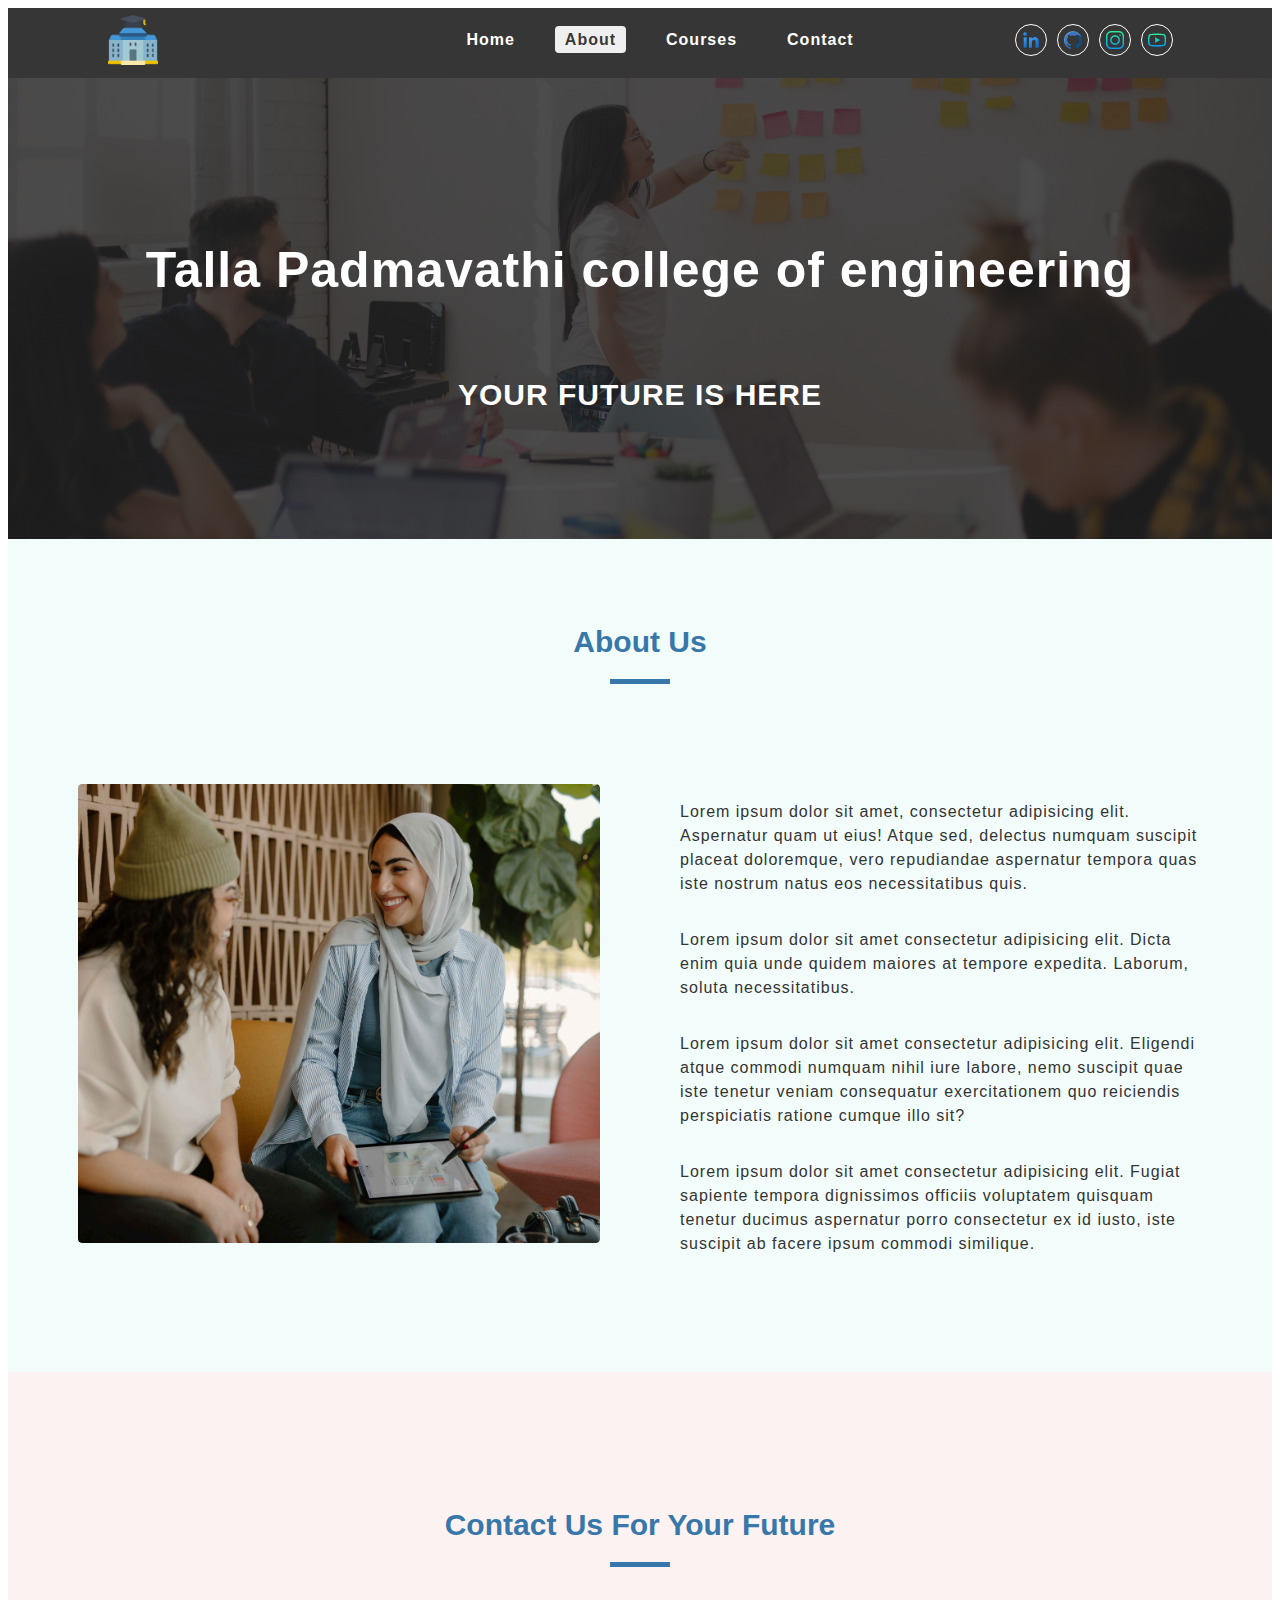
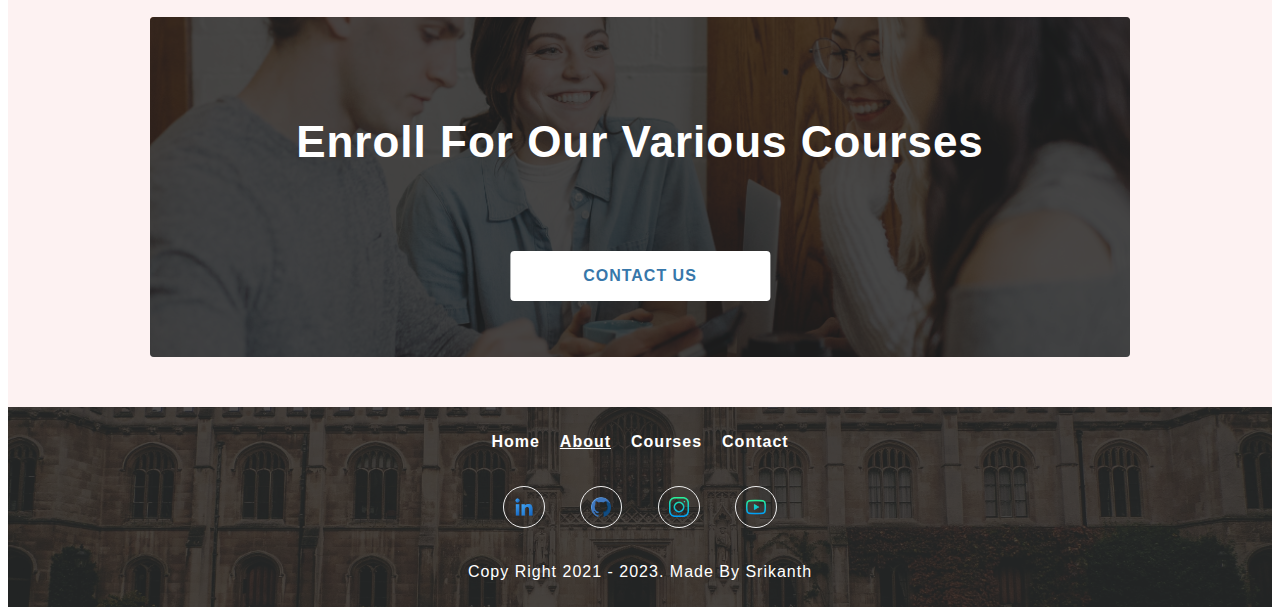
==== about.html @ 53d4a9d7 "first commit" ====
<!DOCTYPE html>
<html lang="en">

<head>
    <meta charset="UTF-8">

    <meta http-equiv="X-UA-Compatible" content="IE=edge">
    <meta name="viewport" content="width=device-width, initial-scale=1.0">
    <link rel="shortcut icon" href="./assets/courses.jpg" type="image/x-icon">
    <link rel="stylesheet" href="./css/style.css">
    <link rel="stylesheet" href="./css/nav.css">
    <link rel="stylesheet" href="./css/common.css">
    <link rel="stylesheet" href="./css/sidebar.css">
    <link rel="stylesheet" href="./css/footer.css">
    <link rel="stylesheet" href="./css/single-featured.css">
    <title>College-Sample-about</title>

</head>

<body>
    <!-- nav section start -->
    <nav class="nav-container">
        <div class="nav-center wrapper">
            <div class="logo-section">
                <a href="./">
                    <img src="./icons/school.png" alt="UniversityLogo" class="logo">
                </a>
            </div>
            <div class="hamburger">
                <img src="./icons/menu.png" alt="sidebar">
            </div>
            <div class="nav-links-main">
                <ul class="nav-links">
                    <li><a href="./" class="nav-link">Home</a></li>
                    <li><a href="./about.html" class="nav-link active">About</a></li>
                    <li><a href="./courses.html" class="nav-link">Courses</a></li>
                    <li><a href="./contact.html" class="nav-link">Contact</a></li>
                </ul>
            </div>
            <div class="nav-social-links-main">
                <ul class="nav-social-links">
                    <li class="nav-social-link">
                        <a href="#">
                            <img src="./icons/linkedin.png" alt="linkedin">
                        </a>
                    </li>
                    <li class="nav-social-link">
                        <a href="#">
                            <img src="./icons/github.png" alt="github">
                        </a>
                    </li>
                    <li class="nav-social-link">
                        <a href="#">
                            <img src="./icons/instagram.png" alt="instagram">
                        </a>
                    </li>
                    <li class="nav-social-link">
                        <a href="#">
                            <img src="./icons/youtube.png" alt="youtube">
                        </a>
                    </li>
                </ul>
            </div>
        </div>
    </nav>
    <!-- nav section  end -->

    <!-- side bar section start -->
    <aside class="sidebar-container">
        <div class="sidebar-center wrapper">
            <div class="side-header">
                <div class="logo-section">
                    <a href="/"><img src="./icons/school.png" alt="sidebar logo"></a>
                </div>
                <div class="close-button">
                    <a href="./"><img src="./icons/cross.png" alt="close button"></a>
                </div>
            </div>
            <div class="sidebar-content paddingTopMobile-fifty">
                <div class="sidebar-links-main">
                    <ul class="sidebar-links">
                        <li><a href="./" class="sidebar-link">Home</a></li>
                        <li><a href="./about.html" class="sidebar-link about">About</a></li>
                        <li><a href="./courses.html" class="sidebar-link">Cources</a></li>
                        <li><a href="./contact.html" class="sidebar-link">Contact</a></li>
                    </ul>
                </div>
            </div>
        </div>
    </aside>
    <!-- side bar section end -->

    <!-- hero-page-section start -->
    <div class="page-hero-container">
        <div class="page-hero">
            <div class="hero-img-component">
                <div class="img-container">
                    <img src="./assets/about.jpg" alt="About section image">
                </div>
            </div>
            <div class="hero-box paddingTopMobile-ten paddingBottomMobile-thirthy">
                <div class="hero-content text-center wrapper">
                    <h1 class="heading">
                        Talla Padmavathi college of engineering
                    </h1>
                    <div class="small-heading">Your future is here</div>
                </div>
            </div>
        </div>
    </div>
    <!-- hero-page-section end -->

    <!-- about section start -->
    <div class="single-featured-container light-blue-background">
        <div class="about-center 
                    wrapper
                    row-reverse
                    paddingBottomMobile-thirthy
                    paddingBottomDesktop-fifty">
            <div class="section-title
                        paddingTopDesktop-fifty
                        paddingTopMobile-fifty
                        paddingBottomDesktop-fifty
                        paddingBottomMobile-thirthy">
                <h3 class="title">About us</h3>
                <div class="underline"></div>
            </div>
            <div class="single-featured
                        paddingTopDesktop-fifty
                        paddingTopMobile-fifty
                        paddingBottomDesktop-fifty
                        paddingBottomMobile-fifty">
                <div class="image-component single-featured-image">
                    <img src="./assets/about (2).jpg" alt="single-featured-image">
                </div>
                <div class="single-featured-text-component">
                    <div class="about-center">
                        <div class="about-info">
                            <p>Lorem ipsum dolor sit amet, consectetur adipisicing elit. Aspernatur quam ut eius! Atque sed, delectus numquam suscipit placeat doloremque, vero repudiandae aspernatur tempora quas iste nostrum natus eos necessitatibus quis.</p>
                            <p>Lorem ipsum dolor sit amet consectetur adipisicing elit. Dicta enim quia unde quidem maiores at tempore expedita. Laborum, soluta necessitatibus.</p>
                            <p>Lorem ipsum dolor sit amet consectetur adipisicing elit. Eligendi atque commodi numquam nihil iure labore, nemo suscipit quae iste tenetur veniam consequatur exercitationem quo reiciendis perspiciatis ratione cumque illo sit?</p>
                            <p>Lorem ipsum dolor sit amet consectetur adipisicing elit. Fugiat sapiente tempora dignissimos officiis voluptatem quisquam tenetur ducimus aspernatur porro consectetur ex id iusto, iste suscipit ab facere ipsum commodi similique.</p>
                        </div>
                    </div>
                </div>
            </div>
        </div>
    </div>
    <!-- about section end -->

    <!-- contact pramotion start -->
    <div class="contact-promotion-container light-pink-background">
        <div class="contact-promotion-center 
                    wrapper
                    paddingBottomMobile-fifty
                    paddingBottomDesktop-fifty">
            <div class="section-title 
                        paddingTopMobile-fifty 
                        paddingTopDesktop-hundred
                        paddingBottomMobile-fifty
                        paddingBottomDesktop-fifty
                        ">
                <h3 class="title">Contact us for your future</h3>
                <div class="underline"></div>
            </div>
            <section class="contact-promotion">
                <div class="contact-promo-img">
                    <img src="./assets/contact.jpg" alt="contact-promo-img">
                </div>
                <div class="contact-info-container text-center">
                    <h2 class="contact-heading">
                        Enroll for our various courses
                    </h2>
                    <a href="./contact.html" class="button-primary-light">Contact us</a>
                </div>
            </section>
        </div>
    </div>
    <!-- contact pramotion end -->

    <!-- footer section start -->
    <footer class="footer-container">
        <div class="footer-center wrapper">
            <div class="footer-links-main">
                <ul class="footer-links">
                    <li><a href="./" class="footer-link">Home</a></li>
                    <li><a href="./about.html" class="footer-link active">About</a></li>
                    <li><a href="./courses.html" class="footer-link">Courses</a></li>
                    <li><a href="./contact.html" class="footer-link">Contact</a></li>
                </ul>
            </div>
            <div class="footer-social-links-main">
                <ul class="footer-social-links">
                    <li class="footer-social-link">
                        <a href="#">
                            <img src="./icons/linkedin.png" alt="linkedin">
                        </a>
                    </li>
                    <li class="footer-social-link">
                        <a href="#">
                            <img src="./icons/github.png" alt="github">
                        </a>
                    </li>
                    <li class="footer-social-link">
                        <a href="#">
                            <img src="./icons/instagram.png" alt="instagram">
                        </a>
                    </li>
                    <li class="footer-social-link">
                        <a href="#">
                            <img src="./icons/youtube.png" alt="youtube">
                        </a>
                    </li>
                </ul>
            </div>
            <div class="footer-copy-right">
                <p>Copy right 2021 - <span class="copy-right-date">2023.</span> made by Srikanth</p>
            </div>
        </div>
    </footer>
    <!-- footer section end -->
    <script src="./js/app.js"></script>

</body>

</html>
---- css/style.css ----
/* global variables */

:root {
    --clr-primary: #3777aa;
    --clr-primary-light: #2284d3;
    --clr-white: #FFFFFF;
    --clr-white-light: #efefef;
    --clr-shadow: #00000029;
    --clr-black: #333333;
    --clr-black-30: #2220204d;
    --clr-black-80: #222020cc;
    --clr-black-90: #212020e6;
    --clr-pink-light: #fdf2f2;
    --clr-blue-light: #f2fdfb;

    --font-family: Arial, Helvetica, sans-serif;
    --box-shadow-light: 0px 3px 7px var(--clr-shadow);
    --box-shadow-dark: 0px 3px 7px var(--clr-black-30);
    --transition: all 0.3s linear;
    --radius: 4px;
}

/* global styles */

*::after,
::before {
    margin: 0px;
    padding: 0px;
    box-sizing: border-box;
}

*:focus {
    outline-width: 2px;
    outline-offset: 1px;
    outline-color: var(--clr-primary);
}

body {
    color: var(--clr-black);
    background: var(--clr-white);
    font-family: var(--font-family);
    line-height: 1.5;
}

ul {
    list-style-type: none;
}

a {
    text-decoration: none;
}

img {
    display: block;
}

/* global classes */

.wrapper {
    max-width: 1250px;
    margin-left: auto;
    margin-right: auto;
    padding-left: 20px;
    padding-right: 20px;
}

.text-container {
    max-width: 1000px;
    margin-left: auto;
    margin-right: auto;
}

.display-block {
    display: block !important;
}

.text-center {
    text-align: center;
}

.text-left {
    text-align: left;
}

.text-right {
    text-align: right;
}

@media screen and (min-width: 992px) {
    .full-width-desktop {
        width: 100%;
    }
}

@media screen and (max-width: 991px) {
    .full-width-mobile {
        width: 100%;
    }
}

.light-pink-background {
    background: var(--clr-pink-light);
}

.light-blue-background {
    background: var(--clr-blue-light);
}

.section-title .title {
    font-size: 30px;
    font-weight: bold;
    text-transform: capitalize;
    text-align: center;
    margin-bottom: 15px;
    color: var(--clr-primary);
}

.section-title .underline {
    width: 60px;
    height: 5px;
    background: var(--clr-primary);
    margin-left: auto;
    margin-right: auto;
}

.button-primary-light,
.button-primary-dark {
    font-weight: bold;
    text-transform: uppercase;
    border: none;
    cursor: pointer;
    height: 45px;
    transition: var(--transition);
    font-size: 16px;
    letter-spacing: 1px;
    padding-left: 20px;
    padding-right: 20px;
    width: 200px;
    display: inline-flex;
    justify-content: center;
    align-items: center;
    border-radius: var(--radius);
}

.button-primary-dark {
    background: var(--clr-primary);
    color: var(--clr-white);
}

.button-primary-light {
    background: var(--clr-white);
    color: var(--clr-primary);
}

.button-primary-dark:hover {
    background: var(--clr-primary-light);
}

.button-primary-light:hover {
    background: var(--clr-white-light);
}

.primary-input,
.primary-textarea {
    height: 45px;
    font-size: 16px;
    line-height: 25px;
    padding-left: 15px;
    padding-right: 15px;
    border: 1px solid var(--clr-shadow);
    border-radius: calc(var(--radius)-2px);
    letter-spacing: 1px;
    font-family: var(--font-family);
}

.primary-textarea {
    height: unset;
    padding-top: 15px;
    padding-bottom: 15px;
    resize: vertical;
}

.primary-input::placeholder,
.primary-textarea::placeholder {
    text-transform: capitalize;
}

@media screen and (min-width: 992px) {

    .button-primary-dark,
    .button-primary-light {
        height: 50px;
        min-width: 220px;
    }

    .primary-input {
        height: 50px;
    }
}
---- css/nav.css ----
/* nav bar css */

.nav-container {
    width: 100%;
    min-height: 50px;
    background: var(--clr-black-90);
}

.nav-container.sticky-nav {
    position: fixed;
    top: 0;
    left: 0;
    transition: var(--transition);
    z-index: 9;
}

.nav-center {
    min-height: 50px;
    display: grid;
    align-items: center;
    grid-template-columns: repeat(2, 1fr);
    column-gap: 2rem;
}

.nav-links-main {
    display: none;
}

.nav-social-links-main {
    display: none;
}

.nav-container .logo-section img {
    width: 30px;
}

.nav-container .hamburger img {
    width: 30px;
    margin-left: auto;
}

@media screen and (min-width:992px) {
    .nav-container {
        min-height: 70px;
    }

    .nav-container .logo-section img {
        padding-left: 5rem;
        width: 50px;
        cursor: pointer;
    }

    .nav-center {
        grid-template-columns: repeat(3, 1fr);
    }

    .nav-container .hamburger {
        display: none;
    }

    .nav-container .nav-links-main {
        display: flex;
    }

    .nav-container .nav-links {
        display: flex;
        column-gap: 30px;
    }

    .nav-container .nav-link {
        color: var(--clr-white);
        text-transform: capitalize;
        font-weight: bold;
        font-size: 16px;
        letter-spacing: 1px;
        padding: 5px 10px;
        border-radius: var(--radius);
        transition: var(--transition);
    }

    .nav-container .nav-link.active,
    .nav-container .nav-link:hover {
        color: var(--clr-black-90);
        background: var(--clr-white-light);
    }

    .nav-social-links-main .nav-social-links {
        display: flex;
        column-gap: 10px;
        justify-content: center;
        align-items: center;
    }

    .nav-container .nav-social-links-main {
        display: flex;
        justify-self: center;
    }

    .nav-social-links-main .nav-social-link {
        width: 30px;
        height: 30px;
        display: flex;
        justify-content: center;
        align-items: center;
        border: 1px solid var(--clr-white);
        border-radius: 50%;
    }

    .nav-container .nav-social-links img {
        width: 18px;
    }

    .nav-social-links-main .nav-social-link:hover {
        transition: var(--transition);
        transform: translateY(3px);
        background: var(--clr-white-light);
    }
}
---- css/common.css ----
/* featured courses */
.single-course{
    width: 100%;
    height: 100%;
    border-radius: var(--radius);
    background: var(--clr-white);
    box-shadow: var(--box-shadow-light);
    transition: var(--transition);
}
.single-course:hover {
    transform: translateY(-2px) scale(1.002);
    box-shadow: var(--box-shadow-dark);
    border-radius: var(--radius);
}
.single-course .image-container {
    aspect-ratio: 355/250;
    overflow: hidden;
}
.single-course .image-container img {
    width: 100%;
    height: 100%;
    object-fit: cover;
    border-radius: var(--radius);
    transition: var(--transition);
}
.single-course .course-title p {
    font-size: 22px;
    font-weight: bold;
    text-align: center;
    color: var(--clr-primary);
    text-transform: capitalize;
    padding-left: 10px;
    padding-right: 10px;
}
.single-course:hover img {
    transform: scale(1.05) rotateZ(2deg);
}
@media screen and ( min-width: 992px ) {
    .single-course .image-container {
        aspect-ratio: 396/300;
    }
    
}

/* layout styles */

.three-column-layout {
    display: grid;
    grid-template-columns: 1fr;
    gap: 30px;
}
@media screen and (min-width: 769px) {
    .three-column-layout{
        grid-template-columns: 1fr 1fr;
    }
}
@media screen and (min-width:992px) {
    .three-column-layout{
        grid-template-columns: repeat(3, 1fr);
    }
}

/* hero page container */
.page-hero-container {
    width: 100%;
}

.page-hero-container .hero-img-component {
    aspect-ratio: 375/220;
    overflow: hidden;
}

.page-hero-container .img-container,
.page-hero-container img {
    width: 100%;
    height: 100%;
    object-fit: cover;
}

.page-hero-container .hero-box {
    width: 100%;
    background: var(--clr-primary);
    min-height: 250px;
    display: flex;
    justify-content: center;
    align-items: center;
}

.page-hero-container .hero-content {
    display: flex;
    justify-content: center;
    align-items: center;
    row-gap: 30px;
    flex-direction: column;
}

.page-hero-container .heading {
    color: var(--clr-white);
    letter-spacing: 1px;
    font-size: 24px;
}

.page-hero-container .desc {
    color: var(--clr-white);
    letter-spacing: 1px;
    font-size: 16px;
    font-weight: bold;
}

.page-hero-container .small-heading {
    color: var(--clr-white);
    text-transform: uppercase;
    letter-spacing: 1px;
    font-weight: bold;
}

@media screen and (min-width: 992px) {
    .page-hero-container {
        position: relative;
    }

    .page-hero-container .hero-img-component {
        aspect-ratio: 1920/700;
        position: relative;
    }
    .hero-page.page-hero-container .hero-img-component{
        aspect-ratio: 1920/1000;
    }

    .page-hero-container .hero-img-component::before {
        position: absolute;
        content: "";
        top: 0;
        left: 0;
        width: 100%;
        height: 100%;
        background: var(--clr-black-80);
    }

    .page-hero-container .hero-box {
        position: absolute;
        top: 50%;
        left: 50%;
        transform: translate(-50%, -50%);
        background: transparent;
    }
    .page-hero-container .desc{
        max-width: 1000px;
    }
    .page-hero-container .heading{
        font-size: 50px;
    }
    .page-hero-container .small-heading{
        font-size: 30px;
    }
    .page-hero-container .home-button{
        animation: bounceAnimation 3s linear infinite alternate;
    }
}
@keyframes bounceAnimation {
    0%{
        transform: scale(0.9);
    }
    100%{
        transform: scale(1);
    }
}

/* contact promotion styles */

.contact-promotion{
    width: 80%;
    position: relative;
    margin-left: auto;
    margin-right: auto;
}
.contact-promotion .contact-promo-img{
    position: relative;
    aspect-ratio: 355/400;
    overflow: hidden;
    border-radius: var(--radius);
}
.contact-promotion .contact-promo-img::before {
    position: absolute;
    content: "";
    width: 100%;
    height: 100%;
    top: 0;
    left: 0;
    background: var(--clr-black-80);
}
.contact-promotion .contact-promo-img img {
    width: 100%;
    height: 100%;
    object-fit: cover;
}
.contact-promotion .contact-info-container {
    position: absolute;
    width: 100%;
    height: 100%;
    top: 50%;
    left: 50%;
    transform: translate(-50%, -50%);
    display: flex;
    flex-direction: column;
    row-gap: 40px;
    justify-content: center;
    align-items: center;
}
.contact-promotion .contact-info-container .contact-heading {
    color: var(--clr-white);
    font-size: 25px;
    letter-spacing: 1px;
    text-transform: capitalize;
}

@media screen and (min-width: 992px) {
    .contact-promotion .contact-promo-img {
        aspect-ratio: 1259/437;
    }
    .contact-promotion .contact-info-container .contact-heading{
        font-size: 44px;
    }
}

/* padding classes */

@media screen and (max-width:991px) {
    .paddingTopMobile-ten {
        padding-top: 10px !important;
    }

    .paddingTopMobile-twenty {
        padding-top: 20px !important;
    }

    .paddingTopMobile-thirthy {
        padding-top: 30px !important;
    }

    .paddingTopMobile-fourty {
        padding-top: 40px !important;
    }

    .paddingTopMobile-fifty {
        padding-top: 50px !important;
    }

    .paddingBottomMobile-ten {
        padding-bottom: 10px !important;
    }

    .paddingBottomMobile-twenty {
        padding-bottom: 20px !important;
    }

    .paddingBottomMobile-thirthy {
        padding-bottom: 30px !important;
    }

    .paddingBottomMobile-fourty {
        padding-bottom: 40px !important;
    }

    .paddingBottomMobile-fifty {
        padding-bottom: 50px !important;
    }
}

@media screen and (min-width: 992px) {
    .paddingTopDesktop-ten {
        padding-top: 10px !important;
    }

    .paddingTopDesktop-twenty {
        padding-top: 20px !important;
    }

    .paddingTopDesktop-thirty {
        padding-top: 30px !important;
    }

    .paddingTopDesktop-fourty {
        padding-top: 40px !important;
    }

    .paddingTopDesktop-fifty {
        padding-top: 50px !important;
    }

    .paddingTopDesktop-sixty {
        padding-top: 60px !important;
    }

    .paddingTopDesktop-seventy {
        padding-top: 70px !important;
    }

    .paddingTopDesktop-eighty {
        padding-top: 80px !important;
    }

    .paddingTopDesktop-ninty {
        padding-top: 90px !important;
    }

    .paddingTopDesktop-hundred {
        padding-top: 100px !important;
    }

    .paddingBottomDesktop-ten {
        padding-bottom: 10px !important;
    }

    .paddingBottomDesktop-twenty {
        padding-bottom: 20px !important;
    }

    .paddingBottomDesktop-thirty {
        padding-bottom: 30px !important;
    }

    .paddingBottomDesktop-fourty {
        padding-bottom: 40px !important;
    }

    .paddingBottomDesktop-fifty {
        padding-bottom: 50px !important;
    }

    .paddingBottomDesktop-sixty {
        padding-bottom: 60px !important;
    }

    .paddingBottomDesktop-seventy {
        padding-bottom: 70px !important;
    }

    .paddingBottomDesktop-eighty {
        padding-bottom: 80px !important;
    }

    .paddingBottomDesktop-ninty {
        padding-bottom: 90px !important;
    }

    .paddingBottomDesktop-hundred {
        padding-bottom: 100px !important;
    }
}
---- css/sidebar.css ----
/* sidebar styles */
.sidebar-container{
    width: 100%;
    height: 100vh;
    background: var(--clr-black);
    position: fixed;
    top: 0;
    left: -100%;
    transition: var(--transition);
    opacity: 0;
    z-index: 10;
}
.sidebar-container.show-sidebar{
    left: 0;
    opacity: 1;
}
.side-header img{
    width: 30px;
}
.sidebar-container .side-header{
    width: 100%;
    display: flex;
    justify-content: space-between;
    align-items: center;
    min-height: 50px;
}
.sidebar-container .sidebar-content{
    width: 100%;
    height: 100vh;
    display: flex;
    justify-content: center;
}
.sidebar-container .sidebar-links {
    display: flex;
    flex-direction: column;
    row-gap: 30px;
    align-items: center;
}
.sidebar-container .sidebar-links .sidebar-link{
    color: var(--clr-white);
    text-transform: capitalize;
    letter-spacing: 1px;
    padding: 5px 10px;
    border-radius: var(--radius);
    font-size: 16px;
    font-weight: bold;
}
.sidebar-container .sidebar-links .sidebar-link.active,
.sidebar-container .sidebar-links .sidebar-link:hover {
    color: var(--clr-black);
    background: var(--clr-white);

}
---- css/footer.css ----
/* footer styles */

.footer-container {
    width: 100%;
    min-height: 200px;
    position: relative;
    display: flex;
    justify-content: center;
    align-items: center;
    background: url('../assets/college.jpg');
    background-repeat: no-repeat;
    background-size: cover;
    background-position: center;
    z-index: 1;
}
.footer-container::before{
    content: "";
    width: 100%;
    height: 100%;
    position: absolute;
    top: 0;
    left: 0;
    background: var(--clr-black-80);
    z-index: -1;
}
.footer-center{
    display: flex;
    flex-direction: column;
}
.footer-container .footer-links{
    display: flex;
    justify-content: center;
    align-items: center;
    column-gap: 20px;
    padding: 0;
}
.footer-container .footer-link{
    color: var(--clr-white);
    font-size: 16px;
    font-weight: bold;
    letter-spacing: 1px;
}
.footer-container .footer-link.active, .footer-container .footer-link:hover{
    text-decoration: underline;
}
.footer-container .footer-social-links{
    display: flex;
    padding: 0;
    justify-content: space-evenly;
    align-items: center;
}
.footer-container .footer-social-link{
    width: 40px;
    height: 40px;
    display: flex;
    justify-content: center;
    align-items: center;
    border: 1px solid var(--clr-white-light);
    border-radius: 50%;
    transition: var(--transition);
}
.footer-container .footer-social-link img{
    width: 20px;
}
.footer-container .footer-social-link:hover{
    transform: translateY(3px);
    background: var(--clr-pink-light);
}
.footer-copy-right{
    font-size: 16px;
    color: var(--clr-white);
    letter-spacing: 1px;
    line-height: 24px;
    text-transform: capitalize;
    text-align: center;
}
---- css/single-featured.css ----
/* single featured styles */

.single-featured-container {
    width: 100%;
}
.single-featured-container .image-component {
    width: 100%;
    aspect-ratio: 355/300;
    overflow: hidden;
    border-radius: var(--radius);
}
.single-featured-container .image-component img {
    width: 100%;
    height: 100%;
    object-fit: cover;
    border-radius: var(--radius);
}
.single-featured-text-component .about-info{
    display: flex;
    flex-direction: column;
}
.single-featured-text-component .about-info p{
    font-size: 16px;
    letter-spacing: 1px;
}
.single-featured {
    display: flex;
    flex-direction: column;
    row-gap: 2rem;
}
.single-featured-text-component .contact-us-form {
    display: flex;
    flex-direction: column;
    row-gap: 30px;
}
.single-featured .contact-us-form .button {
    width: 100%;
}

@media screen and (min-width: 992px){
    .single-featured{
        display: grid;
        grid-template-columns: 1fr 1fr;
        justify-content: center;
        gap: 5rem;
        padding-left: 50px;
        padding-right: 50px;
    }
    .single-featured .contact-us-form .button {
        width: 40%;
    }
    .single-featured-container .single-featured-image {
        aspect-ratio: 625/550;
    }
}
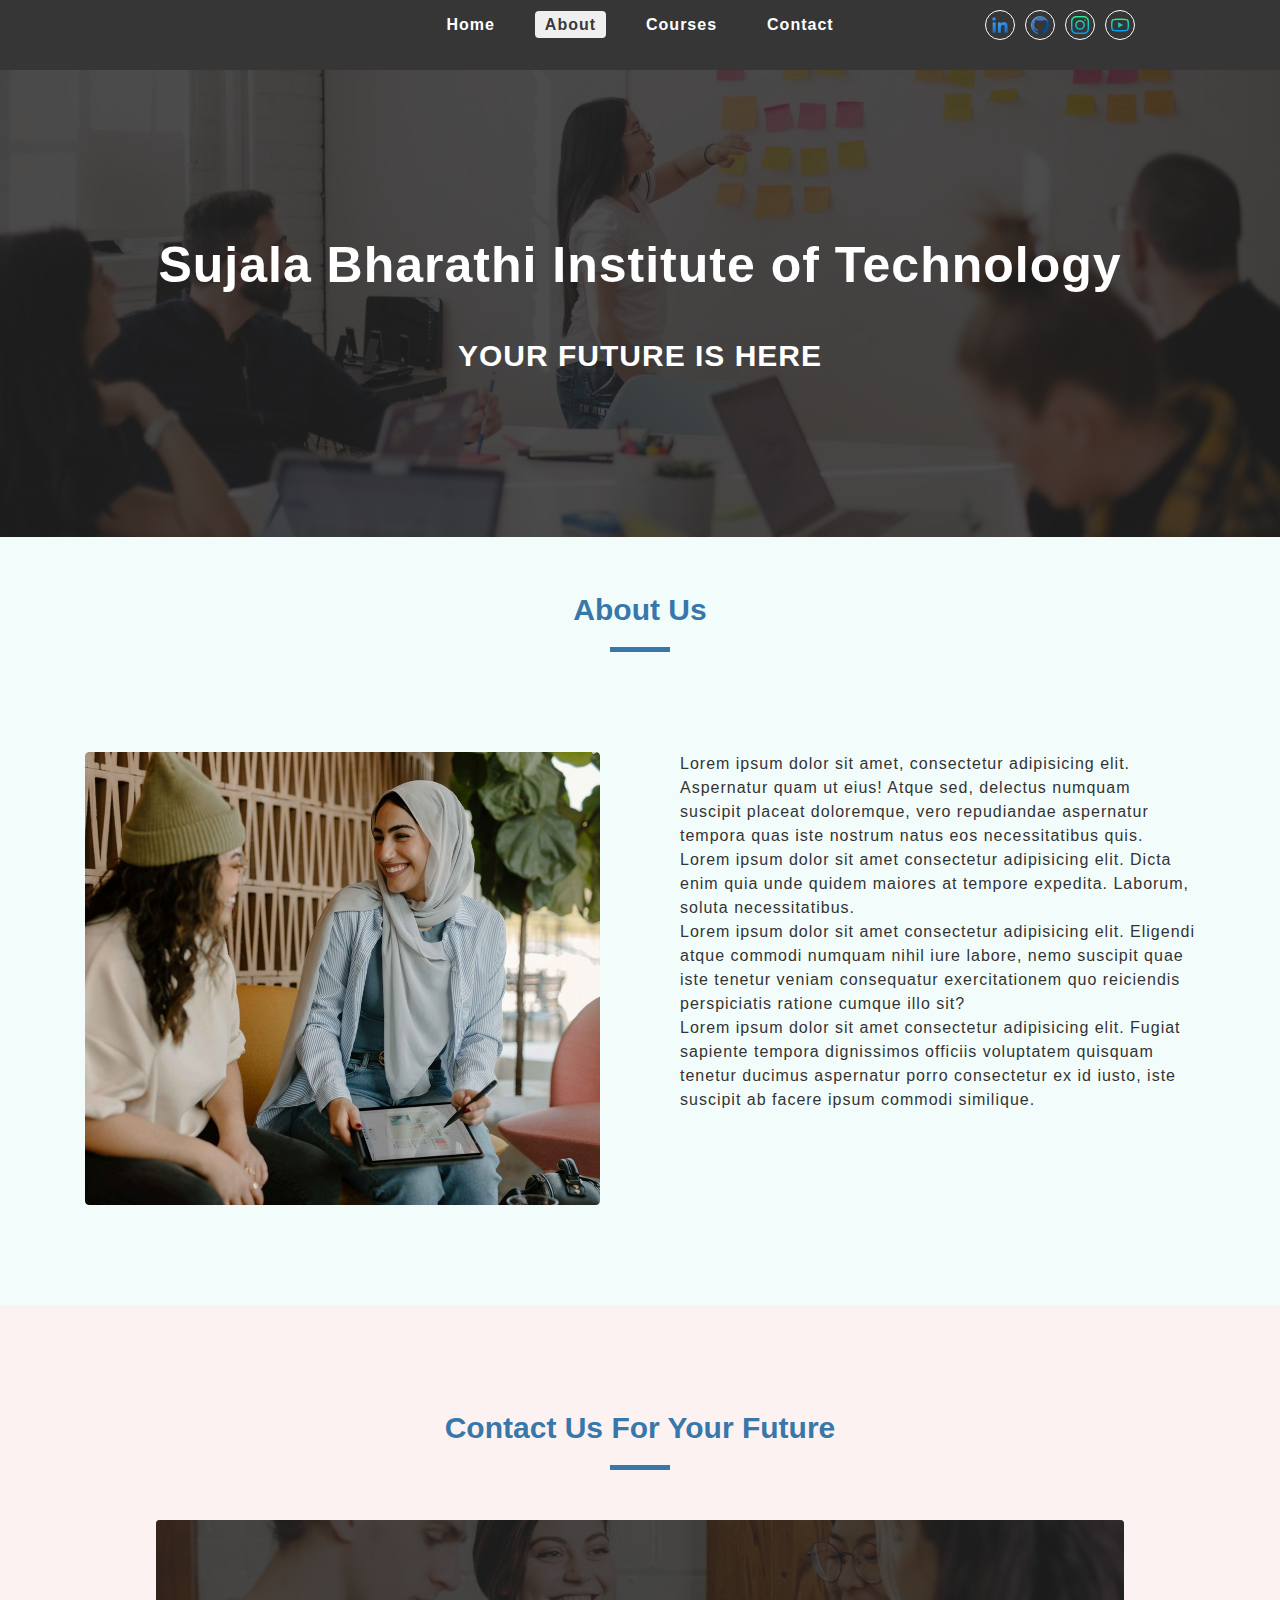
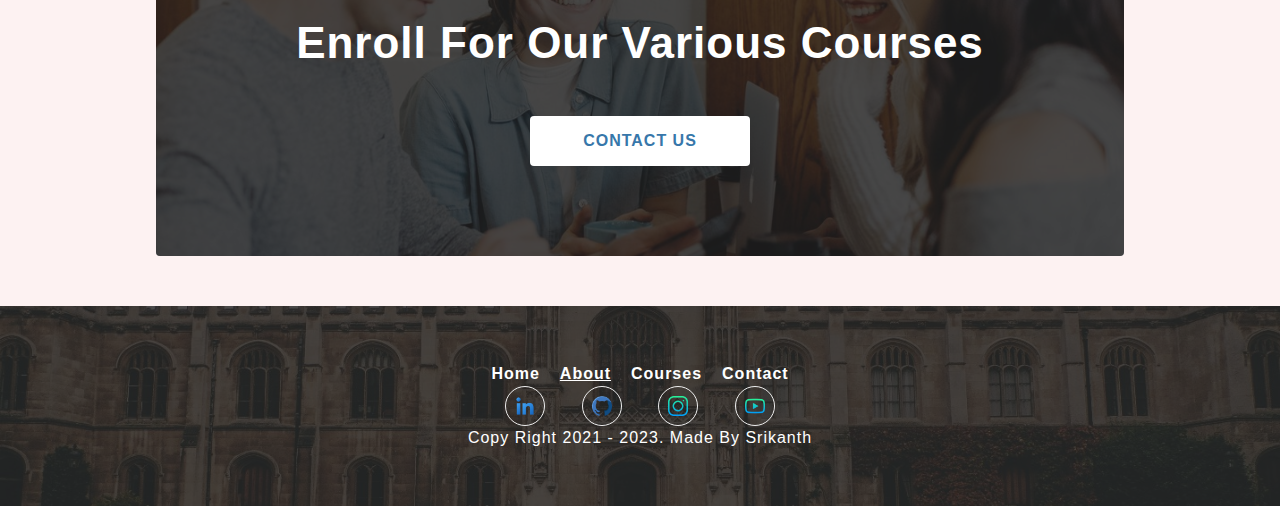
==== commit 23647d0c: "maijor changes in image section" ====
--- a/about.html
+++ b/about.html
@@ -101,7 +101,7 @@
             <div class="hero-box paddingTopMobile-ten paddingBottomMobile-thirthy">
                 <div class="hero-content text-center wrapper">
                     <h1 class="heading">
-                        Talla Padmavathi college of engineering
+                        Sujala Bharathi Institute of Technology
                     </h1>
                     <div class="small-heading">Your future is here</div>
                 </div>
--- a/css/style.css
+++ b/css/style.css
@@ -28,7 +28,11 @@
     padding: 0px;
     box-sizing: border-box;
 }
-
+*{
+    margin: 0;
+    padding: 0;
+    box-sizing: border-box;
+}
 *:focus {
     outline-width: 2px;
     outline-offset: 1px;
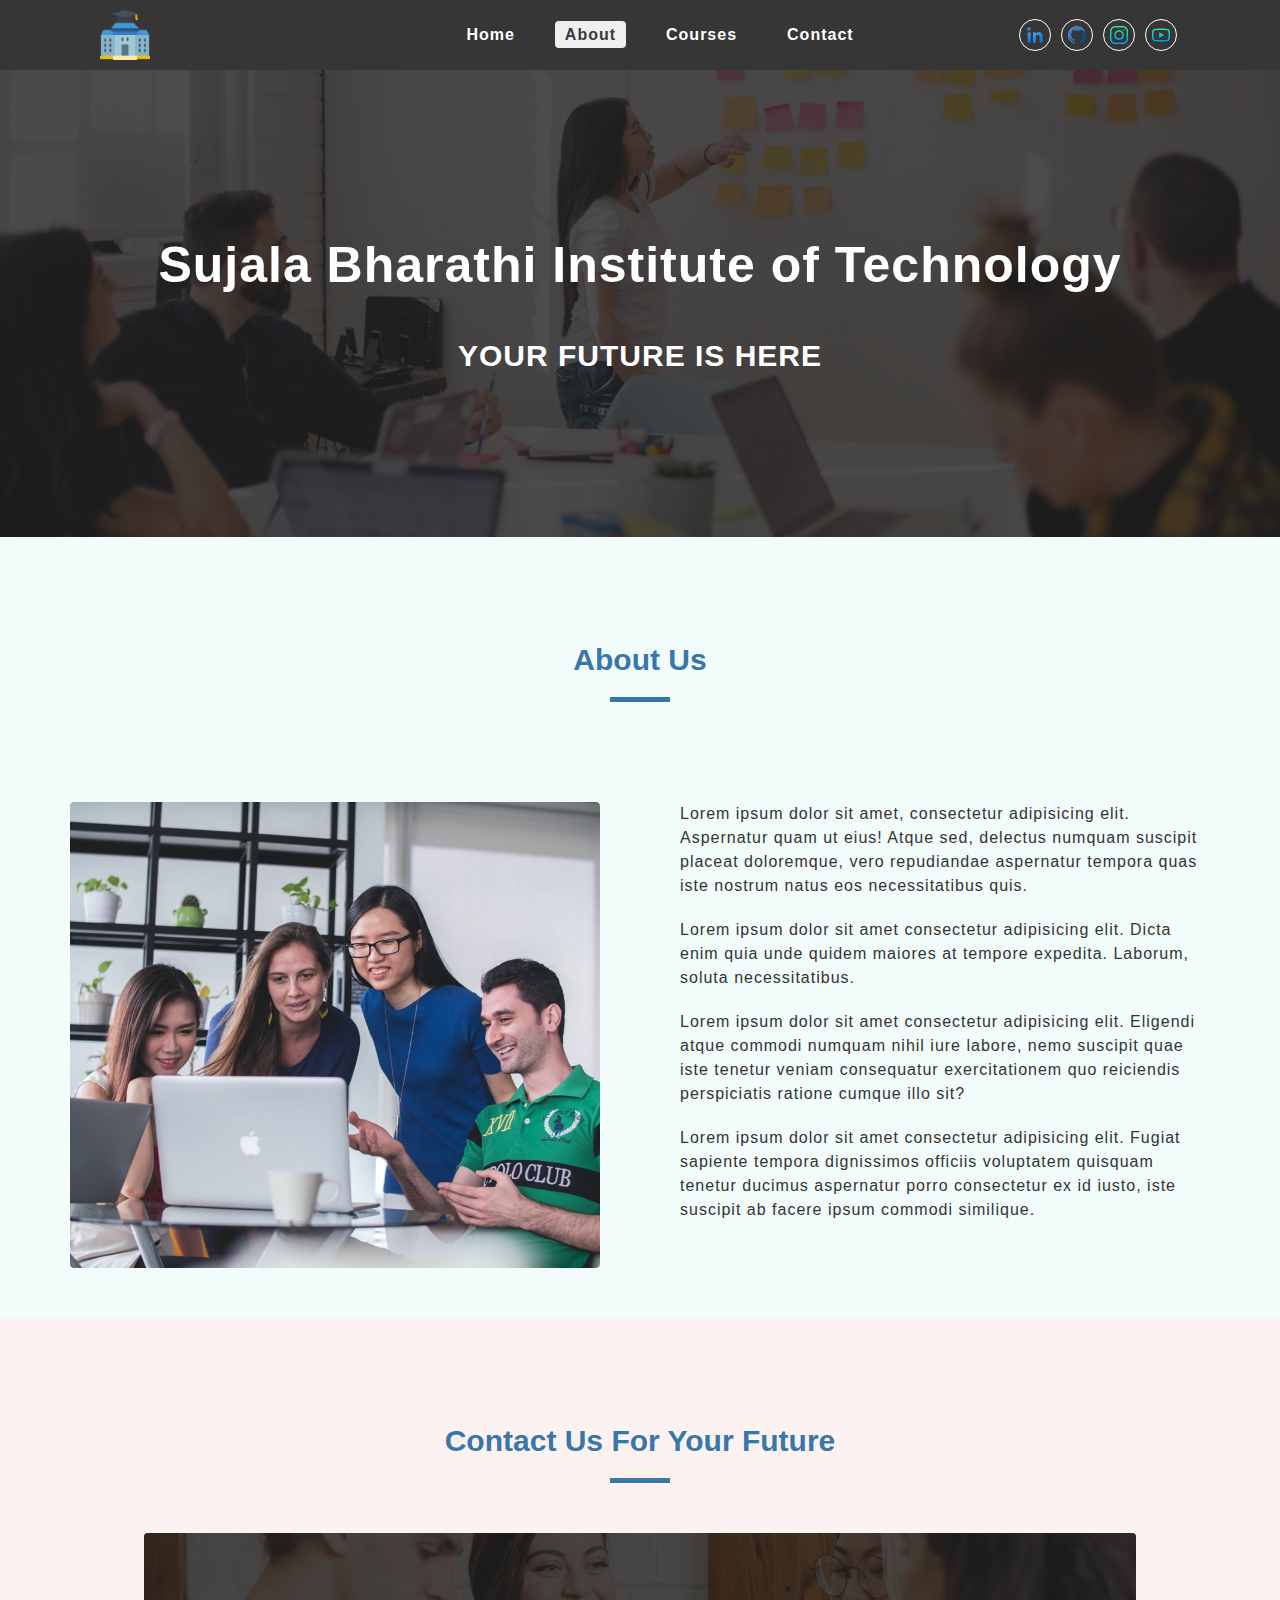
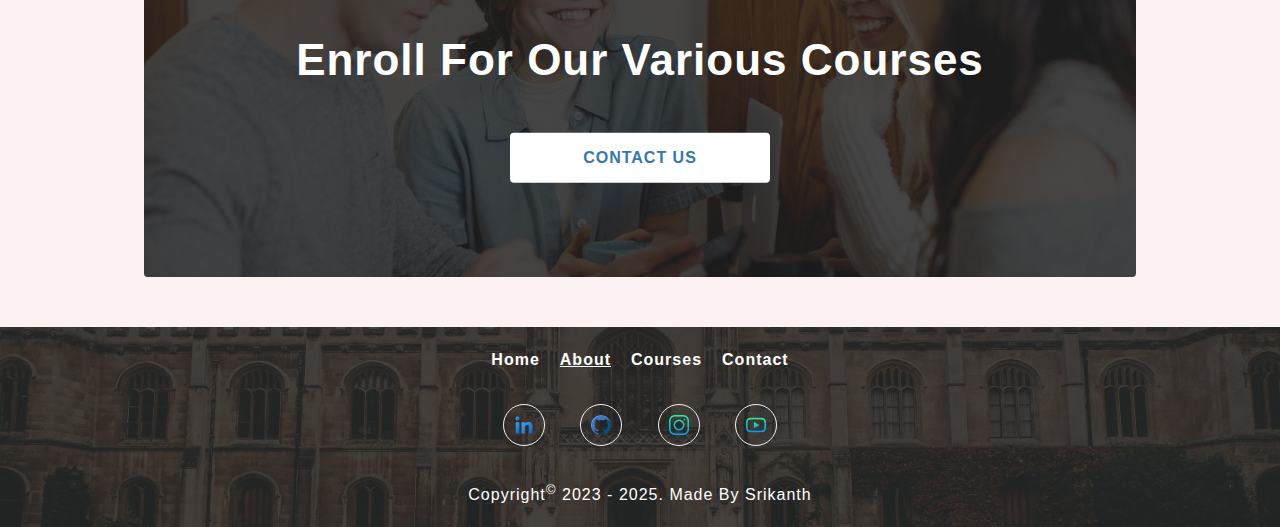
==== commit a2cd046d: "update in coursec section" ====
--- a/about.html
+++ b/about.html
@@ -6,14 +6,14 @@
 
     <meta http-equiv="X-UA-Compatible" content="IE=edge">
     <meta name="viewport" content="width=device-width, initial-scale=1.0">
-    <link rel="shortcut icon" href="./assets/courses.jpg" type="image/x-icon">
+    <link rel="shortcut icon" href="./icons/school.png" type="image/x-icon">
     <link rel="stylesheet" href="./css/style.css">
     <link rel="stylesheet" href="./css/nav.css">
     <link rel="stylesheet" href="./css/common.css">
     <link rel="stylesheet" href="./css/sidebar.css">
     <link rel="stylesheet" href="./css/footer.css">
     <link rel="stylesheet" href="./css/single-featured.css">
-    <title>College-Sample-about</title>
+    <title>SBIT-about</title>
 
 </head>
 
@@ -70,10 +70,10 @@
         <div class="sidebar-center wrapper">
             <div class="side-header">
                 <div class="logo-section">
-                    <a href="/"><img src="./icons/school.png" alt="sidebar logo"></a>
+                    <a href="#"><img src="./icons/school.png" alt="sidebar logo"></a>
                 </div>
                 <div class="close-button">
-                    <a href="./"><img src="./icons/cross.png" alt="close button"></a>
+                    <a href="#"><img src="./icons/cross.png" alt="close button"></a>
                 </div>
             </div>
             <div class="sidebar-content paddingTopMobile-fifty">
@@ -116,9 +116,9 @@
                     wrapper
                     row-reverse
                     paddingBottomMobile-thirthy
-                    paddingBottomDesktop-fifty">
+                    paddingBottomDesktop-thirthy">
             <div class="section-title
-                        paddingTopDesktop-fifty
+                        paddingTopDesktop-hundred
                         paddingTopMobile-fifty
                         paddingBottomDesktop-fifty
                         paddingBottomMobile-thirthy">
@@ -131,7 +131,7 @@
                         paddingBottomDesktop-fifty
                         paddingBottomMobile-fifty">
                 <div class="image-component single-featured-image">
-                    <img src="./assets/about (2).jpg" alt="single-featured-image">
+                    <img src="./assets/aboutus.jpg" alt="single-featured-image">
                 </div>
                 <div class="single-featured-text-component">
                     <div class="about-center">
@@ -214,7 +214,7 @@
                 </ul>
             </div>
             <div class="footer-copy-right">
-                <p>Copy right 2021 - <span class="copy-right-date">2023.</span> made by Srikanth</p>
+                <p>Copyright<sup>&copy;</sup> 2023 - <span class="copy-right-date">2025.</span> made by Srikanth</p>
             </div>
         </div>
     </footer>
--- a/css/style.css
+++ b/css/style.css
@@ -29,9 +29,7 @@
     box-sizing: border-box;
 }
 *{
-    margin: 0;
-    padding: 0;
-    box-sizing: border-box;
+    margin: 0px;
 }
 *:focus {
     outline-width: 2px;
--- a/css/nav.css
+++ b/css/nav.css
@@ -51,6 +51,7 @@
     }
 
     .nav-center {
+        min-height: 70px;
         grid-template-columns: repeat(3, 1fr);
     }
 
--- a/css/common.css
+++ b/css/common.css
@@ -1,351 +1,348 @@
 /* featured courses */
-.single-course{
+.single-course {
+  width: 100%;
+  height: 100%;
+  border-radius: var(--radius);
+  background: var(--clr-white);
+  box-shadow: var(--box-shadow-light);
+  transition: var(--transition);
+}
+.single-course:hover {
+  transform: translateY(-2px) scale(1.002);
+  box-shadow: var(--box-shadow-dark);
+  border-radius: var(--radius);
+}
+.single-course .image-container {
+  aspect-ratio: 355/250;
+  overflow: hidden;
+}
+.single-course .image-container img {
+  width: 100%;
+  height: 100%;
+  object-fit: cover;
+  border-radius: var(--radius);
+  transition: var(--transition);
+}
+.single-course .course-title p {
+  font-size: 25px;
+  font-weight: bold;
+  text-align: center;
+  color: var(--clr-primary);
+  text-transform: capitalize;
+  padding: 10px;
+}
+.single-course:hover img {
+  transform: scale(1.05) rotateZ(2deg);
+}
+@media screen and (min-width: 992px) {
+  .single-course .image-container {
+    aspect-ratio: 396/300;
+  }
+}
+
+/* layout styles */
+
+.three-column-layout {
+  display: grid;
+  grid-template-columns: 1fr;
+  gap: 30px;
+}
+@media screen and (min-width: 769px) {
+  .three-column-layout {
+    grid-template-columns: 1fr 1fr;
+  }
+}
+@media screen and (min-width: 992px) {
+  .three-column-layout {
+    grid-template-columns: repeat(3, 1fr);
+  }
+}
+
+/* hero page container */
+.page-hero-container {
+  width: 100%;
+}
+
+.page-hero-container .hero-img-component {
+  aspect-ratio: 375/220;
+  overflow: hidden;
+}
+
+.page-hero-container .img-container,
+.page-hero-container img {
+  width: 100%;
+  height: 100%;
+  object-fit: cover;
+}
+
+.page-hero-container .hero-box {
+  width: 100%;
+  background: var(--clr-primary);
+  min-height: 250px;
+  display: flex;
+  justify-content: center;
+  align-items: center;
+}
+
+.page-hero-container .hero-content {
+  display: flex;
+  justify-content: center;
+  align-items: center;
+  row-gap: 30px;
+  flex-direction: column;
+}
+
+.page-hero-container .heading {
+  color: var(--clr-white);
+  letter-spacing: 1px;
+  font-size: 24px;
+}
+
+.page-hero-container .desc {
+  color: var(--clr-white);
+  letter-spacing: 1px;
+  font-size: 16px;
+  font-weight: bold;
+}
+
+.page-hero-container .small-heading {
+  color: var(--clr-white);
+  text-transform: uppercase;
+  letter-spacing: 1px;
+  font-weight: bold;
+}
+
+@media screen and (min-width: 992px) {
+  .page-hero-container {
+    position: relative;
+  }
+
+  .page-hero-container .hero-img-component {
+    aspect-ratio: 1920/700;
+    position: relative;
+  }
+  .hero-page.page-hero-container .hero-img-component {
+    aspect-ratio: 1920/1000;
+  }
+
+  .page-hero-container .hero-img-component::before {
+    position: absolute;
+    content: "";
+    top: 0;
+    left: 0;
     width: 100%;
     height: 100%;
-    border-radius: var(--radius);
-    background: var(--clr-white);
-    box-shadow: var(--box-shadow-light);
-    transition: var(--transition);
-}
-.single-course:hover {
-    transform: translateY(-2px) scale(1.002);
-    box-shadow: var(--box-shadow-dark);
-    border-radius: var(--radius);
-}
-.single-course .image-container {
-    aspect-ratio: 355/250;
-    overflow: hidden;
-}
-.single-course .image-container img {
-    width: 100%;
-    height: 100%;
-    object-fit: cover;
-    border-radius: var(--radius);
-    transition: var(--transition);
-}
-.single-course .course-title p {
-    font-size: 22px;
-    font-weight: bold;
-    text-align: center;
-    color: var(--clr-primary);
-    text-transform: capitalize;
-    padding-left: 10px;
-    padding-right: 10px;
-}
-.single-course:hover img {
-    transform: scale(1.05) rotateZ(2deg);
-}
-@media screen and ( min-width: 992px ) {
-    .single-course .image-container {
-        aspect-ratio: 396/300;
-    }
-    
-}
-
-/* layout styles */
-
-.three-column-layout {
-    display: grid;
-    grid-template-columns: 1fr;
-    gap: 30px;
-}
-@media screen and (min-width: 769px) {
-    .three-column-layout{
-        grid-template-columns: 1fr 1fr;
-    }
-}
-@media screen and (min-width:992px) {
-    .three-column-layout{
-        grid-template-columns: repeat(3, 1fr);
-    }
-}
-
-/* hero page container */
-.page-hero-container {
-    width: 100%;
-}
-
-.page-hero-container .hero-img-component {
-    aspect-ratio: 375/220;
-    overflow: hidden;
-}
-
-.page-hero-container .img-container,
-.page-hero-container img {
-    width: 100%;
-    height: 100%;
-    object-fit: cover;
-}
-
-.page-hero-container .hero-box {
-    width: 100%;
-    background: var(--clr-primary);
-    min-height: 250px;
-    display: flex;
-    justify-content: center;
-    align-items: center;
-}
-
-.page-hero-container .hero-content {
-    display: flex;
-    justify-content: center;
-    align-items: center;
-    row-gap: 30px;
-    flex-direction: column;
-}
-
-.page-hero-container .heading {
-    color: var(--clr-white);
-    letter-spacing: 1px;
-    font-size: 24px;
-}
-
-.page-hero-container .desc {
-    color: var(--clr-white);
-    letter-spacing: 1px;
-    font-size: 16px;
-    font-weight: bold;
-}
-
-.page-hero-container .small-heading {
-    color: var(--clr-white);
-    text-transform: uppercase;
-    letter-spacing: 1px;
-    font-weight: bold;
-}
-
-@media screen and (min-width: 992px) {
-    .page-hero-container {
-        position: relative;
-    }
-
-    .page-hero-container .hero-img-component {
-        aspect-ratio: 1920/700;
-        position: relative;
-    }
-    .hero-page.page-hero-container .hero-img-component{
-        aspect-ratio: 1920/1000;
-    }
-
-    .page-hero-container .hero-img-component::before {
-        position: absolute;
-        content: "";
-        top: 0;
-        left: 0;
-        width: 100%;
-        height: 100%;
-        background: var(--clr-black-80);
-    }
-
-    .page-hero-container .hero-box {
-        position: absolute;
-        top: 50%;
-        left: 50%;
-        transform: translate(-50%, -50%);
-        background: transparent;
-    }
-    .page-hero-container .desc{
-        max-width: 1000px;
-    }
-    .page-hero-container .heading{
-        font-size: 50px;
-    }
-    .page-hero-container .small-heading{
-        font-size: 30px;
-    }
-    .page-hero-container .home-button{
-        animation: bounceAnimation 3s linear infinite alternate;
-    }
-}
-@keyframes bounceAnimation {
-    0%{
-        transform: scale(0.9);
-    }
-    100%{
-        transform: scale(1);
-    }
-}
-
-/* contact promotion styles */
-
-.contact-promotion{
-    width: 80%;
-    position: relative;
-    margin-left: auto;
-    margin-right: auto;
-}
-.contact-promotion .contact-promo-img{
-    position: relative;
-    aspect-ratio: 355/400;
-    overflow: hidden;
-    border-radius: var(--radius);
-}
-.contact-promotion .contact-promo-img::before {
+    background: var(--clr-black-80);
+  }
+
+  .page-hero-container .hero-box {
     position: absolute;
-    content: "";
-    width: 100%;
-    height: 100%;
-    top: 0;
-    left: 0;
-    background: var(--clr-black-80);
-}
-.contact-promotion .contact-promo-img img {
-    width: 100%;
-    height: 100%;
-    object-fit: cover;
-}
-.contact-promotion .contact-info-container {
-    position: absolute;
-    width: 100%;
-    height: 100%;
     top: 50%;
     left: 50%;
     transform: translate(-50%, -50%);
-    display: flex;
-    flex-direction: column;
-    row-gap: 40px;
-    justify-content: center;
-    align-items: center;
+    background: transparent;
+  }
+  .page-hero-container .desc {
+    max-width: 1000px;
+  }
+  .page-hero-container .heading {
+    font-size: 50px;
+  }
+  .page-hero-container .small-heading {
+    font-size: 30px;
+  }
+  .page-hero-container .home-button {
+    animation: bounceAnimation 3s linear infinite alternate;
+  }
+}
+@keyframes bounceAnimation {
+  0% {
+    transform: scale(0.9);
+  }
+  100% {
+    transform: scale(1);
+  }
+}
+
+/* contact promotion styles */
+
+.contact-promotion {
+  width: 80%;
+  position: relative;
+  margin-left: auto;
+  margin-right: auto;
+}
+.contact-promotion .contact-promo-img {
+  position: relative;
+  aspect-ratio: 355/400;
+  overflow: hidden;
+  border-radius: var(--radius);
+}
+.contact-promotion .contact-promo-img::before {
+  position: absolute;
+  content: "";
+  width: 100%;
+  height: 100%;
+  top: 0;
+  left: 0;
+  background: var(--clr-black-80);
+}
+.contact-promotion .contact-promo-img img {
+  width: 100%;
+  height: 100%;
+  object-fit: cover;
+}
+.contact-promotion .contact-info-container {
+  position: absolute;
+  width: 100%;
+  height: 100%;
+  top: 50%;
+  left: 50%;
+  transform: translate(-50%, -50%);
+  display: flex;
+  flex-direction: column;
+  row-gap: 40px;
+  justify-content: center;
+  align-items: center;
 }
 .contact-promotion .contact-info-container .contact-heading {
-    color: var(--clr-white);
-    font-size: 25px;
-    letter-spacing: 1px;
-    text-transform: capitalize;
-}
-
-@media screen and (min-width: 992px) {
-    .contact-promotion .contact-promo-img {
-        aspect-ratio: 1259/437;
-    }
-    .contact-promotion .contact-info-container .contact-heading{
-        font-size: 44px;
-    }
+  color: var(--clr-white);
+  font-size: 25px;
+  letter-spacing: 1px;
+  text-transform: capitalize;
+}
+
+@media screen and (min-width: 992px) {
+  .contact-promotion .contact-promo-img {
+    aspect-ratio: 1259/437;
+  }
+  .contact-promotion .contact-info-container .contact-heading {
+    font-size: 44px;
+  }
 }
 
 /* padding classes */
 
-@media screen and (max-width:991px) {
-    .paddingTopMobile-ten {
-        padding-top: 10px !important;
-    }
-
-    .paddingTopMobile-twenty {
-        padding-top: 20px !important;
-    }
-
-    .paddingTopMobile-thirthy {
-        padding-top: 30px !important;
-    }
-
-    .paddingTopMobile-fourty {
-        padding-top: 40px !important;
-    }
-
-    .paddingTopMobile-fifty {
-        padding-top: 50px !important;
-    }
-
-    .paddingBottomMobile-ten {
-        padding-bottom: 10px !important;
-    }
-
-    .paddingBottomMobile-twenty {
-        padding-bottom: 20px !important;
-    }
-
-    .paddingBottomMobile-thirthy {
-        padding-bottom: 30px !important;
-    }
-
-    .paddingBottomMobile-fourty {
-        padding-bottom: 40px !important;
-    }
-
-    .paddingBottomMobile-fifty {
-        padding-bottom: 50px !important;
-    }
-}
-
-@media screen and (min-width: 992px) {
-    .paddingTopDesktop-ten {
-        padding-top: 10px !important;
-    }
-
-    .paddingTopDesktop-twenty {
-        padding-top: 20px !important;
-    }
-
-    .paddingTopDesktop-thirty {
-        padding-top: 30px !important;
-    }
-
-    .paddingTopDesktop-fourty {
-        padding-top: 40px !important;
-    }
-
-    .paddingTopDesktop-fifty {
-        padding-top: 50px !important;
-    }
-
-    .paddingTopDesktop-sixty {
-        padding-top: 60px !important;
-    }
-
-    .paddingTopDesktop-seventy {
-        padding-top: 70px !important;
-    }
-
-    .paddingTopDesktop-eighty {
-        padding-top: 80px !important;
-    }
-
-    .paddingTopDesktop-ninty {
-        padding-top: 90px !important;
-    }
-
-    .paddingTopDesktop-hundred {
-        padding-top: 100px !important;
-    }
-
-    .paddingBottomDesktop-ten {
-        padding-bottom: 10px !important;
-    }
-
-    .paddingBottomDesktop-twenty {
-        padding-bottom: 20px !important;
-    }
-
-    .paddingBottomDesktop-thirty {
-        padding-bottom: 30px !important;
-    }
-
-    .paddingBottomDesktop-fourty {
-        padding-bottom: 40px !important;
-    }
-
-    .paddingBottomDesktop-fifty {
-        padding-bottom: 50px !important;
-    }
-
-    .paddingBottomDesktop-sixty {
-        padding-bottom: 60px !important;
-    }
-
-    .paddingBottomDesktop-seventy {
-        padding-bottom: 70px !important;
-    }
-
-    .paddingBottomDesktop-eighty {
-        padding-bottom: 80px !important;
-    }
-
-    .paddingBottomDesktop-ninty {
-        padding-bottom: 90px !important;
-    }
-
-    .paddingBottomDesktop-hundred {
-        padding-bottom: 100px !important;
-    }
-}
-
+@media screen and (max-width: 991px) {
+  .paddingTopMobile-ten {
+    padding-top: 10px !important;
+  }
+
+  .paddingTopMobile-twenty {
+    padding-top: 20px !important;
+  }
+
+  .paddingTopMobile-thirthy {
+    padding-top: 30px !important;
+  }
+
+  .paddingTopMobile-fourty {
+    padding-top: 40px !important;
+  }
+
+  .paddingTopMobile-fifty {
+    padding-top: 50px !important;
+  }
+
+  .paddingBottomMobile-ten {
+    padding-bottom: 10px !important;
+  }
+
+  .paddingBottomMobile-twenty {
+    padding-bottom: 20px !important;
+  }
+
+  .paddingBottomMobile-thirthy {
+    padding-bottom: 30px !important;
+  }
+
+  .paddingBottomMobile-fourty {
+    padding-bottom: 40px !important;
+  }
+
+  .paddingBottomMobile-fifty {
+    padding-bottom: 50px !important;
+  }
+}
+
+@media screen and (min-width: 992px) {
+  .paddingTopDesktop-ten {
+    padding-top: 10px !important;
+  }
+
+  .paddingTopDesktop-twenty {
+    padding-top: 20px !important;
+  }
+
+  .paddingTopDesktop-thirty {
+    padding-top: 30px !important;
+  }
+
+  .paddingTopDesktop-fourty {
+    padding-top: 40px !important;
+  }
+
+  .paddingTopDesktop-fifty {
+    padding-top: 50px !important;
+  }
+
+  .paddingTopDesktop-sixty {
+    padding-top: 60px !important;
+  }
+
+  .paddingTopDesktop-seventy {
+    padding-top: 70px !important;
+  }
+
+  .paddingTopDesktop-eighty {
+    padding-top: 80px !important;
+  }
+
+  .paddingTopDesktop-ninty {
+    padding-top: 90px !important;
+  }
+
+  .paddingTopDesktop-hundred {
+    padding-top: 100px !important;
+  }
+
+  .paddingBottomDesktop-ten {
+    padding-bottom: 10px !important;
+  }
+
+  .paddingBottomDesktop-twenty {
+    padding-bottom: 20px !important;
+  }
+
+  .paddingBottomDesktop-thirty {
+    padding-bottom: 30px !important;
+  }
+
+  .paddingBottomDesktop-fourty {
+    padding-bottom: 40px !important;
+  }
+
+  .paddingBottomDesktop-fifty {
+    padding-bottom: 50px !important;
+  }
+
+  .paddingBottomDesktop-sixty {
+    padding-bottom: 60px !important;
+  }
+
+  .paddingBottomDesktop-seventy {
+    padding-bottom: 70px !important;
+  }
+
+  .paddingBottomDesktop-eighty {
+    padding-bottom: 80px !important;
+  }
+
+  .paddingBottomDesktop-ninty {
+    padding-bottom: 90px !important;
+  }
+
+  .paddingBottomDesktop-hundred {
+    padding-bottom: 100px !important;
+  }
+}
--- a/css/footer.css
+++ b/css/footer.css
@@ -27,6 +27,7 @@
 .footer-center{
     display: flex;
     flex-direction: column;
+    row-gap: 2rem;
 }
 .footer-container .footer-links{
     display: flex;
--- a/css/single-featured.css
+++ b/css/single-featured.css
@@ -22,6 +22,7 @@
 .single-featured-text-component .about-info p{
     font-size: 16px;
     letter-spacing: 1px;
+    padding-bottom: 20px;
 }
 .single-featured {
     display: flex;
